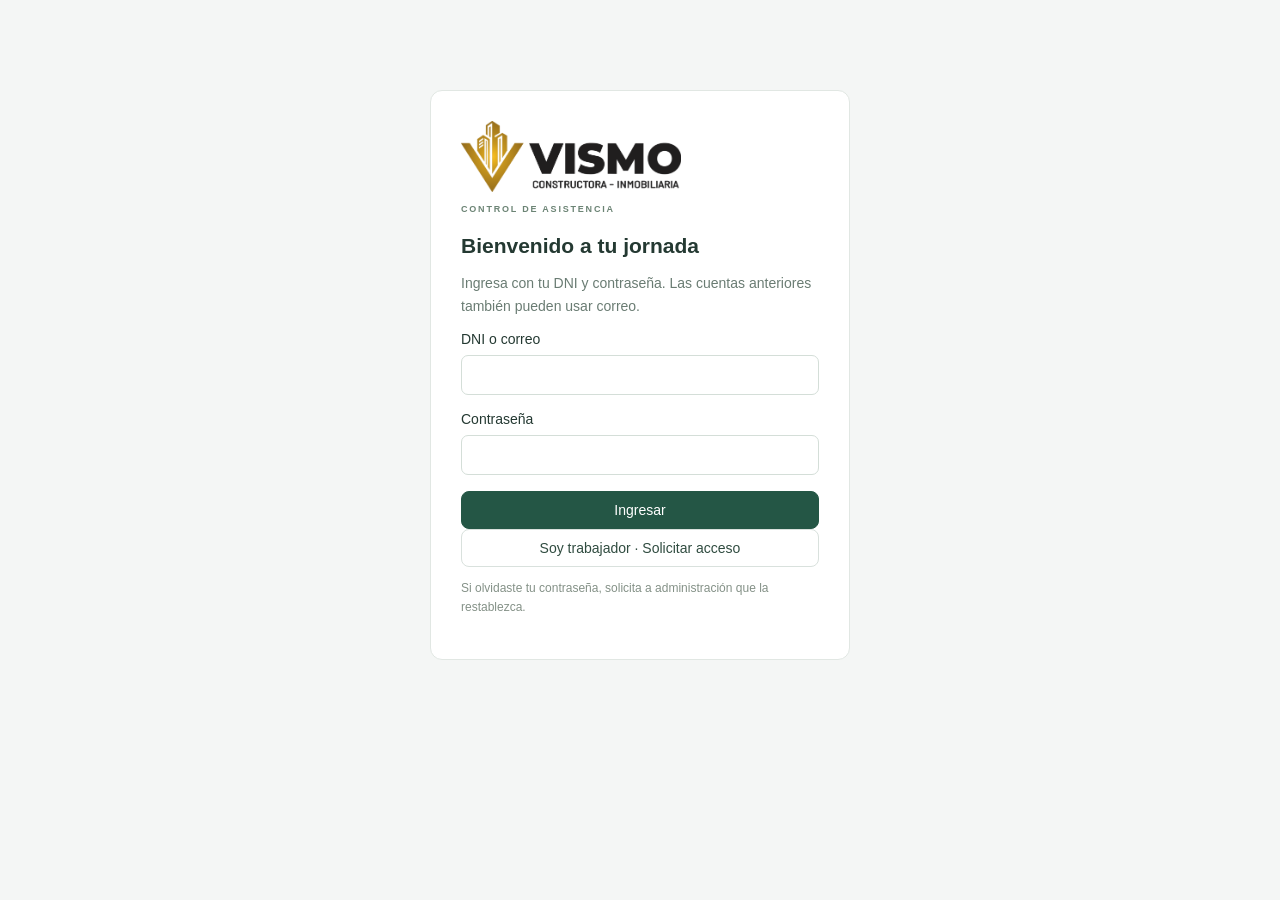
==== index.html @ 4d0d847c "Add files via upload" ====
<!DOCTYPE html><html lang="es"><head><meta charset="utf-8"><meta name="viewport" content="width=device-width,initial-scale=1"><meta name="theme-color" content="#173e34"><title>VISMO · Asistencia</title><link rel="manifest" href="manifest.webmanifest?v=nombre-personal-31"><link rel="icon" type="image/png" href="icon-vismo-192.png"><link rel="stylesheet" href="style.css?v=nombre-personal-31"></head><body><div id="root"></div><script src="config.js?v=nombre-personal-31"></script><script src="safety.js?v=nombre-personal-31"></script><script src="recognitions.js?v=nombre-personal-31"></script><script src="app.js?v=nombre-personal-31"></script></body></html>
---- style.css ----
*{box-sizing:border-box}body{margin:0;background:#f4f6f5;color:#243932;font-family:'DM Sans',Arial,sans-serif;font-size:14px}button,input,select,textarea{font:inherit}button{cursor:pointer;border:1px solid #d9e1dd;background:white;color:#304c40;border-radius:8px;padding:10px 14px;display:inline-flex;align-items:center;justify-content:center;gap:8px}button:hover{background:#eef4f0}button:disabled{opacity:.5;cursor:not-allowed}input,select,textarea{width:100%;border:1px solid #d4ded8;border-radius:7px;padding:11px;background:white;color:#243932}h1{font-size:30px;margin:7px 0;font-weight:600;letter-spacing:-1px}h2{font-size:21px;font-weight:600;margin:0 0 9px}h3{font-size:17px}p{line-height:1.6;color:#6a7c73}small{font-size:12px;color:#75877d}.shell{display:flex;min-height:100vh}aside{width:244px;background:#173e34;color:#fff;position:fixed;inset:0 auto 0 0;padding:35px 22px;display:flex;flex-direction:column}.brand{font-size:34px;font-weight:700;letter-spacing:4px}.brand span{display:block;font-size:9px;letter-spacing:1.8px;color:#a8c0b5;margin-top:10px}.aside-label{font-size:9px;color:#8daf9e;letter-spacing:1.5px;margin:50px 10px 18px}nav{display:grid;gap:8px}nav button{justify-content:flex-start;background:transparent;border:0;color:#acc4b8;padding:13px}nav button.selected,nav button:hover{background:#305649;color:white}.aside-foot{margin-top:auto;font-size:11px;color:#acc4b8}.aside-foot p{color:#80a18f;margin-top:24px}.dot{width:7px;height:7px;background:#91bc77;border-radius:50%;display:inline-block;margin-right:6px}main{margin-left:244px;width:calc(100% - 244px);padding:36px 42px 70px;max-width:1600px}header{display:flex;align-items:center;justify-content:space-between;padding-bottom:30px;border-bottom:1px solid #dee5e0}header small{letter-spacing:1.5px;font-size:9px}.pill{font-size:11px;border:1px solid #d6dfd9;padding:9px 13px;border-radius:30px}.intro{display:flex;align-items:center;justify-content:space-between;gap:16px;margin:32px 0 25px}.intro p{margin:0}.primary{background:#245645;color:white;border-color:#245645}.primary:hover{background:#173e34}.toolbar{display:flex;gap:12px;align-items:center;margin:20px 0}.toolbar input,.toolbar select{width:auto;max-width:220px}.toolbar button{margin-left:auto}.stats{display:grid;grid-template-columns:repeat(4,1fr);gap:18px;margin-bottom:28px}.stat{border:1px solid #e2e8e4;border-radius:12px;padding:22px;background:white}.stat span{color:#6d8174}.stat strong{font-size:38px;display:block;font-weight:500;margin:13px 0}.stat small{font-size:10px}.card{background:white;border:1px solid #e1e7e3;border-radius:12px;padding:24px}.section-head{display:flex;align-items:center;justify-content:space-between;gap:10px;margin-bottom:20px}.section-head span{font-size:11px;color:#7b8b80}.table-wrap{overflow:auto}table{border-collapse:collapse;width:100%;text-align:left;white-space:nowrap}th{font-weight:500;color:#869389;font-size:11px;padding:15px 12px;background:#f6f8f6}td{padding:19px 12px;border-bottom:1px solid #edf1ed;font-size:12px}td small{display:block;margin-top:6px}td button{font-size:11px;padding:7px 10px}.badge{display:inline-block;border-radius:5px;padding:6px 9px;background:#f1f3f1;color:#738079;font-size:11px}.puntual{background:#e9f4ed;color:#397250}.tardanza{background:#fff2d8;color:#9d731e}.falta{background:#fdebe8;color:#a2574c}.grid{display:grid;grid-template-columns:repeat(3,1fr);gap:18px}.avatar{height:46px;width:46px;border-radius:13px;background:#e7eee8;display:grid;place-items:center;color:#3e624c;font-weight:600}.person small{display:block;margin-bottom:15px}.actions{display:flex;gap:9px;margin-top:22px;flex-wrap:wrap}.empty{text-align:center;padding:60px 24px;color:#8a9b8e}.empty svg{margin:auto;color:#73927e}.empty p{max-width:400px;margin:auto}.help{margin-top:25px}.help input{max-width:650px;margin-right:10px}.teal{color:#507862}.shift{display:flex;gap:16px;align-items:center;border-bottom:1px solid #edf1ed;padding:15px 0}.shift p{margin:5px 0}.shift button{margin-left:auto}.muted{font-size:12px;color:#849187}.marking{max-width:650px;margin:20px 0}.marking h2{margin-top:15px}.notice{background:#e7eee4;border:1px solid #d4e0cb;padding:12px 16px;border-radius:8px;margin-top:20px;display:flex;justify-content:space-between;align-items:center}.notice button{padding:1px 8px;background:transparent;border:0}.overlay{position:fixed;inset:0;background:#092c2477;display:flex;align-items:center;justify-content:center;z-index:10;padding:16px}.modal{background:white;border-radius:16px;padding:28px;width:520px;max-height:90vh;overflow:auto;box-shadow:0 20px 100px #153a3433}.modal form{display:grid;gap:16px}.modal label{display:grid;gap:7px;font-size:12px;font-weight:500}.cols{display:grid;grid-template-columns:1fr 1fr;gap:14px}.week{display:flex;gap:12px;flex-wrap:wrap}.week label{display:flex;align-items:center;gap:4px}.week input{width:auto}.full{width:100%}a{color:#245645}@media(max-width:1000px){main{padding:25px}.grid{grid-template-columns:repeat(2,1fr)}.stats{gap:10px}.stat{padding:15px}aside{width:210px}main{margin-left:210px;width:calc(100% - 210px)}}@media(max-width:700px){.shell{display:block}aside{position:static;width:100%;padding:18px}.brand{font-size:23px}.brand span{font-size:8px;display:inline-block;margin-left:15px}.aside-label,.aside-foot{display:none}nav{display:flex;overflow:auto;margin-top:18px;gap:4px}nav button{font-size:11px;padding:10px;white-space:nowrap}nav svg{width:15px}main{margin:0;width:100%;padding:22px 16px}header{padding-bottom:20px}h1{font-size:25px}.intro{align-items:flex-start;flex-direction:column}.stats{grid-template-columns:repeat(2,1fr)}.grid{grid-template-columns:1fr}.toolbar{flex-wrap:wrap}.toolbar button{margin-left:0}.toolbar input,.toolbar select{max-width:100%;flex:1}.card{padding:18px}.cols{gap:8px}.shift{flex-wrap:wrap}}

.login{max-width:420px;margin:10vh auto;padding:30px}.login form{display:grid;gap:16px}.login label{display:grid;gap:8px}.login .brand{color:#173e34;margin-bottom:20px}.login .brand span{color:#6c8475}.login button{width:100%}

/* Vista quincenal: texto y colores distinguen cada estado. */
.tardanza{background:#ffe1e1;color:#a51f2c}.falta{background:#f0e5f8;color:#6d3582}.justificada{background:#e4edf9;color:#345b8d}.late-total{color:#a51f2c}.period-toolbar{flex-wrap:wrap;align-items:end}.period-toolbar label{display:grid;gap:6px;font-size:12px}.period-toolbar input,.period-toolbar select{width:100%;max-width:210px}.period-legend{display:flex;gap:8px;flex-wrap:wrap;margin-bottom:12px}.period-table th:first-child,.period-table td:first-child{position:sticky;left:0;z-index:1;background:#fff;max-width:210px;min-width:160px;white-space:normal}.period-table th:first-child{background:#f6f8f6;z-index:2}.period-day{min-width:115px;white-space:normal;vertical-align:top}.period-day b{font-size:11px}.period-day small{color:inherit}.day-late{background:#ffe1e1;color:#a51f2c}.day-ok{background:#e9f4ed;color:#397250}.day-absent{background:#f0e5f8;color:#6d3582}.day-off{background:#f6f7f6;color:#87928b}.day-pending{background:#fff7df;color:#856821}.day-note{background:#e4edf9;color:#345b8d}@media(max-width:700px){.period-toolbar label{flex:1 1 135px}.period-toolbar button{width:100%}.period-table th:first-child,.period-table td:first-child{min-width:125px;max-width:150px}}

.birthday-card{margin-bottom:24px}.birthday-grid{display:grid;grid-template-columns:repeat(auto-fit,minmax(180px,1fr));gap:12px}.birthday-tile{display:flex;flex-direction:column;align-items:flex-start;gap:9px;text-align:left;padding:18px;background:#f4f7f3;white-space:normal;min-width:0}.birthday-tile strong{overflow-wrap:anywhere}.birthday-tile .avatar{width:44px;height:44px;font-size:16px}.birthday-today{border:2px solid #b88a38;background:#fff8e8}.birthday-cta{color:#245947;font-size:12px}.birthday-celebration{text-align:center;padding:20px;background:#fff8e8;border-radius:16px;margin-bottom:18px}.birthday-sparkles{display:block;font-size:26px;animation:birthday-pop .65s ease both}@keyframes birthday-pop{from{transform:scale(.6);opacity:0}to{transform:scale(1);opacity:1}}@media(prefers-reduced-motion:reduce){.birthday-sparkles{animation:none}}
.award-grid{display:grid;grid-template-columns:repeat(2,minmax(0,1fr));gap:18px}.award{text-align:center;padding:28px;border:1px solid #ccdcd5;border-radius:18px;background:#f3f8f5}.award-gold{background:linear-gradient(135deg,#fff7d9,#edd291);border:2px solid #c3983e;color:#523a12;box-shadow:0 8px 24px #9d76201c}.award-symbol{font-size:42px}.award h2{font-size:24px}.virtues{display:flex;flex-wrap:wrap;justify-content:center;gap:8px}.virtues span{padding:6px 12px;border-radius:20px;background:#ffffffb0;border:1px solid #bd9c57}.special-greeting{margin-top:20px;padding:24px;border-radius:16px;background:#eaf4ed;text-align:center}.team-section .section-head{flex-wrap:wrap;gap:12px}.team-section .section-head>div{display:flex;flex-wrap:wrap;gap:8px}@media(max-width:650px){.award-grid{grid-template-columns:1fr}.award{padding:22px}}
.news-post{display:grid;grid-template-columns:minmax(0,1fr);gap:20px;margin-top:20px;padding:24px;border:1px solid #d9e5df;border-radius:16px;background:#fafcfb}.news-post>img{display:block;width:100%;max-height:480px;object-fit:contain;border-radius:12px;background:#f0f4f1}.news-post h3{font-size:24px;margin:10px 0}.news-post p{white-space:pre-wrap;overflow-wrap:anywhere}.news-preview{display:block;max-width:100%;max-height:250px;object-fit:contain;border-radius:12px;margin:12px auto}.form-message{background:#fff3dc;padding:12px;border-radius:10px;color:#614719;overflow-wrap:anywhere}.award button{margin-top:18px}.modal input[type=checkbox]{width:auto}.modal label:has(input[type=checkbox]){display:flex;align-items:center;gap:10px}@media(max-width:650px){.news-post{padding:16px}.news-post h3{font-size:21px}}
.honoree-grid{display:grid;gap:24px;margin:22px 0}.honoree{padding:12px 0}.honoree+.honoree{border-top:1px solid #b8a778;padding-top:24px}.honoree-photo{display:block;margin:0 auto 16px;width:150px;height:150px;border-radius:50%;object-fit:cover;border:4px solid #ffffffb0;box-shadow:0 4px 16px #71532122}.honoree-initials{display:grid;place-items:center;width:100px;height:100px;border-radius:50%;margin:0 auto 16px;background:#ffffffa0;font-size:28px;font-weight:700}.honoree h2{margin:12px 0}.celebration-cover{text-align:center;background:linear-gradient(135deg,#f7f2e6,#edf5ef);border:0;padding:30px}.celebration-cover>img{max-height:500px;border-radius:16px}.celebration-cover h3{font-size:32px}.celebration-cover .actions{justify-content:center}.recognition-home{margin-bottom:22px}@media(max-width:650px){.celebration-cover{padding:18px}.celebration-cover h3{font-size:26px}.honoree-photo{width:125px;height:125px}}
/* Reconocimientos VISMO: verde oscuro y dorado sobrio */
.vr-panel{margin-bottom:24px}.vr-panel .section-head{display:flex;justify-content:space-between;align-items:center;gap:12px;flex-wrap:wrap}.vr-award{border:1px solid #bccfc5;border-radius:16px;padding:26px;text-align:center;background:#eff4f0;min-width:0}.vr-award h3{color:#173e34}.vr-honoree+.vr-honoree{border-top:1px solid #b99a5866;margin-top:24px;padding-top:24px}.vr-virtues{color:#856b34}.vr-card-wrap{max-width:520px;margin:20px auto}.vr-card{background:#173e34;color:#f8f4e9;border-radius:14px;padding:42px 30px;text-align:center;position:relative;overflow:hidden;box-shadow:0 12px 32px #173e3420}.vr-card:before{content:'';position:absolute;inset:14px;border:1px solid #b99a5899;border-radius:6px;pointer-events:none}.vr-card>img{display:block;width:190px;max-width:65%;height:auto;margin:0 auto 34px}.vr-card small{color:#cdb576;letter-spacing:2px;font-size:10px}.vr-card h3{font-family:Georgia,serif;font-weight:400;font-size:25px;margin:20px 0 12px}.vr-card h2{font-family:Georgia,serif;font-size:30px;overflow-wrap:anywhere;line-height:1.3;margin:15px 0 26px}.vr-card p{color:#e0e8e2;white-space:pre-wrap;font-size:16px;line-height:1.7;overflow-wrap:anywhere}.vr-period{font-size:12px;color:#cdb576;margin-top:30px}.vr-card footer{font-family:Georgia,serif;font-size:13px;color:#f8f4e9;border-top:1px solid #b99a5866;margin-top:30px;padding-top:18px}.vr-actions{display:flex;gap:8px;flex-wrap:wrap;margin:12px 0}.vr-admin{border-top:1px solid #d9e1dd;margin-top:24px;padding-top:24px}.vr-fields{display:flex;gap:12px;flex-wrap:wrap}.vr-fields label{flex:1 1 160px}.vr-admin label{display:block;margin:14px 0;line-height:1.8}.vr-editor{background:#f3f6f3;border:1px solid #c4d6ca;border-radius:16px;padding:22px;margin-top:24px;min-width:0}.vr-editor fieldset{border:1px solid #c4d6ca;border-radius:10px;margin:18px 0;min-width:0;padding:16px}.vr-evidence{background:#edf3e8;padding:14px;border-radius:10px;color:#304c40;overflow-wrap:anywhere}.vr-record{display:flex;justify-content:space-between;gap:12px;flex-wrap:wrap;padding:16px 0;border-top:1px solid #d9e1dd}.vr-record small{display:block;margin-top:6px}.vr-after-mark .vr-card-wrap{margin-top:24px}.vr-personal{margin-top:24px}.vr-after-mark:empty{display:none}@media(max-width:600px){.vr-card{padding:36px 24px}.vr-card h2{font-size:26px}.vr-award{padding:20px}.vr-editor{padding:16px}.vr-actions>button{flex:1 1 145px}.vr-fields{display:block}}
.vr-calendar label{display:block;margin:12px 0;line-height:1.8}.vr-cal-grid{display:grid;grid-template-columns:repeat(7,minmax(0,1fr));gap:7px}.vr-cal-grid>strong{text-align:center;padding:12px 0;color:#173e34}.vr-day{display:flex;flex-direction:column;align-items:flex-start;justify-content:flex-start;gap:6px;min-height:94px;padding:12px 8px;text-align:left;overflow:hidden;min-width:0}.vr-day b{font-size:18px}.vr-day span{font-size:11px;overflow-wrap:anywhere}.vr-day small{color:inherit}.vr-ok{background:#e2f1e6;color:#24593b}.vr-late{background:#ffe1e1;color:#a51f2c}.vr-absent{background:#f0e5f8;color:#6d3582}.vr-incomplete{background:#fff0d9;color:#895b10}.vr-note{background:#e4edf9;color:#345b8d}.vr-neutral{background:#f4f6f5;color:#708078}.vr-selected{outline:2px solid #173e34;outline-offset:1px}.vr-today b{text-decoration:underline}.vr-month-nav{display:flex;align-items:center;justify-content:space-between;gap:15px;margin:10px 0}.vr-month-nav h3{text-align:center;overflow-wrap:anywhere}.vr-legend{display:flex;gap:8px;flex-wrap:wrap;margin:20px 0}.vr-legend span{border-radius:8px;padding:8px 12px;font-size:12px}.vr-cal-detail{padding:22px;margin-top:24px;background:#f4f7f4;border:1px solid #c4d6ca;border-radius:12px}@media(max-width:600px){.vr-cal-grid{gap:4px}.vr-day{min-height:79px;padding:9px 4px;border-radius:6px}.vr-day b{font-size:15px}.vr-day span{font-size:9px}.vr-day small{font-size:9px}.vr-calendar{padding:18px}.vr-cal-detail{padding:16px}.vr-legend span{font-size:11px;padding:7px}}

/* Recupera la presentación original de los premios del mes y año. */
.vr-award.award{background:#f3f8f5;border:1px solid #ccdcd5;border-radius:18px;padding:28px}.vr-award.award-gold{background:linear-gradient(135deg,#fff7d9,#edd291);border:2px solid #c3983e;color:#523a12;box-shadow:0 8px 24px #9d76201c}.vr-award.award-gold h3{color:#523a12}.vr-award .award-symbol{display:block;font-size:42px;margin-bottom:12px}.vr-award.award-gold p{color:#715621}.vr-award.award-gold small{color:#856b34}@media(max-width:650px){.vr-award.award{padding:22px}}
/* Afiches de seguridad VISMO */
.vs-card{background:#173e34;color:#f8f4e9;border-radius:18px;padding:28px 24px;text-align:center;overflow:hidden;position:relative;border:1px solid #b99a58;box-shadow:0 8px 28px #173e3420}.vs-brand{display:flex;justify-content:space-between;align-items:center;gap:20px;border-bottom:1px solid #b99a5855;padding-bottom:16px}.vs-brand img{width:130px;height:auto;max-width:44%}.vs-brand span{font-size:9px;letter-spacing:1.5px;color:#cdb576;max-width:140px;text-align:right;line-height:1.6}.vs-card>small{color:#cdb576;font-size:10px;letter-spacing:2px}.vs-illustration{width:175px;max-width:55%;margin:12px auto 2px;animation:vs-appear .45s ease-out both}.vs-illustration svg{display:block;width:100%;height:auto}.vs-card h3{font-family:Arial,sans-serif;font-size:clamp(24px,5vw,34px);font-weight:800;line-height:1.14;letter-spacing:-.8px;text-transform:uppercase;margin:16px 0;color:#f8f4e9}.vs-card>p{font-size:15px;line-height:1.65;color:#dbe7df;white-space:pre-wrap;overflow-wrap:anywhere;margin:14px 0}.vs-challenge{background:#f3df9e;color:#233b31;text-align:left;padding:16px;border-radius:12px;margin:22px 0 14px}.vs-challenge span{display:block;font-size:10px;font-weight:700;letter-spacing:1.4px;margin-bottom:7px;color:#705617}.vs-challenge strong{font-size:14px;line-height:1.5;display:block}.vs-choices{display:flex;gap:8px;flex-wrap:wrap}.vs-choices button{flex:1 1 140px;border-color:#a7bead;background:transparent;color:#f8f4e9;padding:12px;font-size:13px}.vs-choices button[aria-pressed=true]{background:#edc345;color:#173e34;border-color:#edc345}.vs-card .vs-feedback{padding:12px;background:#ffffff12;border-radius:10px;color:#f8f4e9;font-size:13px}.vs-saved{font-size:12px;text-align:center;color:#426b54}.vs-editor{margin-bottom:22px}.vs-editor>h3{margin-top:22px}.vs-editor label{display:block;margin:14px 0;line-height:1.8}.vs-editor .vs-card{max-width:480px;margin:22px auto}.vs-preview-label{display:block;margin-top:12px;font-size:9px;letter-spacing:0!important}.vs-week{padding:12px;background:#eff4e9;color:#304c40;border-radius:8px}@keyframes vs-appear{from{opacity:0;transform:translateY(8px)}to{opacity:1;transform:none}}@media(prefers-reduced-motion:reduce){.vs-illustration{animation:none}}@media(max-width:600px){.vs-card{padding:22px 18px}.vs-card h3{font-size:27px}.vs-brand span{font-size:8px}.vs-illustration{width:150px}.vs-card>p{font-size:14px}}
.vc-sharing{max-width:520px;margin:20px auto}.vc-card{margin-top:18px}.vc-card h2{margin-top:24px}.vr-card .vc-photo{display:block;width:100%;max-width:100%;max-height:300px;object-fit:contain;margin:20px auto;border-radius:12px}.vc-card>p{white-space:pre-wrap}
.vc-sharing{max-width:520px;margin:20px auto}.vc-card{margin-top:18px}.vc-card h2{margin-top:24px}.vr-card .vc-photo{display:block;width:100%;max-width:100%;max-height:300px;object-fit:contain;margin:20px auto;border-radius:12px}.vc-card>p{white-space:pre-wrap}.vc-birthday{background:radial-gradient(ellipse at top,#295346,#173e34 65%);border:2px solid #c7a354}.vc-birthday h2{color:#f5df9e}.vc-birthday:before{border-color:#c7a354}
/* Cumpleaños institucionales y del equipo */
.vb-art{display:block;width:180px;height:150px;margin:10px auto 24px}.vb-peer.vr-card{background:#f6f4ec;color:#173e34;border:1px solid #ddd6c3;box-shadow:none}.vb-peer.vr-card h2,.vb-peer.vr-card p{color:#173e34}.vb-peer.vr-card>img:first-child{background:#173e34;padding:18px;border-radius:12px;box-sizing:border-box;max-width:240px}.vb-peer.vr-card footer{color:#507568}.vb-board{width:100%;margin:15px 0}.vb-reminder{background:#f5efdd;border:1px solid #dbc790;padding:20px;border-radius:16px}.vb-reminder button{margin:6px 8px 0 0}.vb-compose,.vb-inbox{padding:16px 0;border-bottom:1px solid #d9e2dd}.vb-board details{margin-top:18px}.vb-board summary{cursor:pointer;font-weight:600}.vb-board textarea{width:100%}.vb-wall{margin-top:20px}.vb-confetti{position:fixed;inset:0;z-index:10000;pointer-events:none;overflow:hidden}.vb-confetti i{position:absolute;top:-20px;width:8px;height:15px;animation:vb-fall 3.4s ease-in forwards}@keyframes vb-fall{to{transform:translateY(105vh) rotate(620deg);opacity:0}}@media(prefers-reduced-motion:reduce){.vb-confetti{display:none}}

.vb-peer.vr-card>img:first-child{background:transparent;padding:0;border-radius:0;width:240px;max-width:80%;height:auto;object-fit:contain}
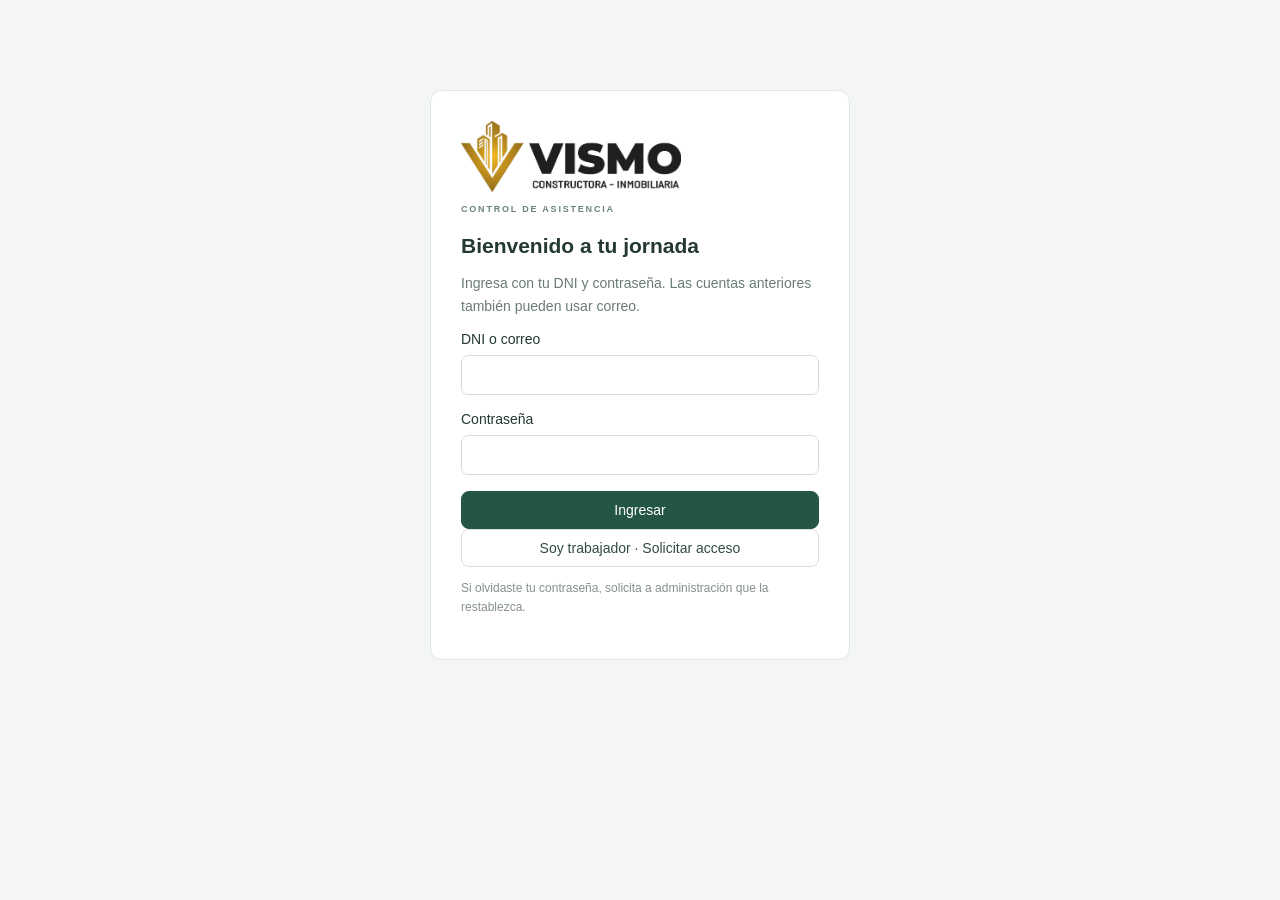
==== commit 54dd409c: "Add files via upload" ====
--- a/index.html
+++ b/index.html
@@ -1 +1 @@
-<!DOCTYPE html><html lang="es"><head><meta charset="utf-8"><meta name="viewport" content="width=device-width,initial-scale=1"><meta name="theme-color" content="#173e34"><title>VISMO · Asistencia</title><link rel="manifest" href="manifest.webmanifest?v=nombre-personal-31"><link rel="icon" type="image/png" href="icon-vismo-192.png"><link rel="stylesheet" href="style.css?v=nombre-personal-31"></head><body><div id="root"></div><script src="config.js?v=nombre-personal-31"></script><script src="safety.js?v=nombre-personal-31"></script><script src="recognitions.js?v=nombre-personal-31"></script><script src="app.js?v=nombre-personal-31"></script></body></html>
+<!DOCTYPE html><html lang="es"><head><meta charset="utf-8"><meta name="viewport" content="width=device-width,initial-scale=1"><meta name="theme-color" content="#173e34"><title>VISMO · Asistencia</title><link rel="manifest" href="manifest.webmanifest?v=paleta-calida-35"><link rel="icon" type="image/png" href="icon-vismo-192.png"><link rel="stylesheet" href="style.css?v=paleta-calida-35"></head><body><div id="root"></div><script src="config.js?v=paleta-calida-35"></script><script src="safety.js?v=paleta-calida-35"></script><script src="award-plaques.js?v=paleta-calida-35"></script><script src="recognitions.js?v=paleta-calida-35"></script><script src="app.js?v=paleta-calida-35"></script></body></html>
--- a/style.css
+++ b/style.css
@@ -23,3 +23,7 @@
 .vb-art{display:block;width:180px;height:150px;margin:10px auto 24px}.vb-peer.vr-card{background:#f6f4ec;color:#173e34;border:1px solid #ddd6c3;box-shadow:none}.vb-peer.vr-card h2,.vb-peer.vr-card p{color:#173e34}.vb-peer.vr-card>img:first-child{background:#173e34;padding:18px;border-radius:12px;box-sizing:border-box;max-width:240px}.vb-peer.vr-card footer{color:#507568}.vb-board{width:100%;margin:15px 0}.vb-reminder{background:#f5efdd;border:1px solid #dbc790;padding:20px;border-radius:16px}.vb-reminder button{margin:6px 8px 0 0}.vb-compose,.vb-inbox{padding:16px 0;border-bottom:1px solid #d9e2dd}.vb-board details{margin-top:18px}.vb-board summary{cursor:pointer;font-weight:600}.vb-board textarea{width:100%}.vb-wall{margin-top:20px}.vb-confetti{position:fixed;inset:0;z-index:10000;pointer-events:none;overflow:hidden}.vb-confetti i{position:absolute;top:-20px;width:8px;height:15px;animation:vb-fall 3.4s ease-in forwards}@keyframes vb-fall{to{transform:translateY(105vh) rotate(620deg);opacity:0}}@media(prefers-reduced-motion:reduce){.vb-confetti{display:none}}
 
 .vb-peer.vr-card>img:first-child{background:transparent;padding:0;border-radius:0;width:240px;max-width:80%;height:auto;object-fit:contain}
+
+.vb-peer.vr-card>img:first-child{width:170px;max-width:65%;margin:0 auto 18px}.vb-color-picker{display:block;margin:12px 0}.vb-color-picker select{margin-top:6px}
+
+.vismo-plaque{margin:16px 0;padding-top:12px;border-top:1px solid #ddd6c3}.vismo-plaque label{display:block;margin:12px 0}.vismo-plaque select{display:block;margin-top:6px;width:100%}
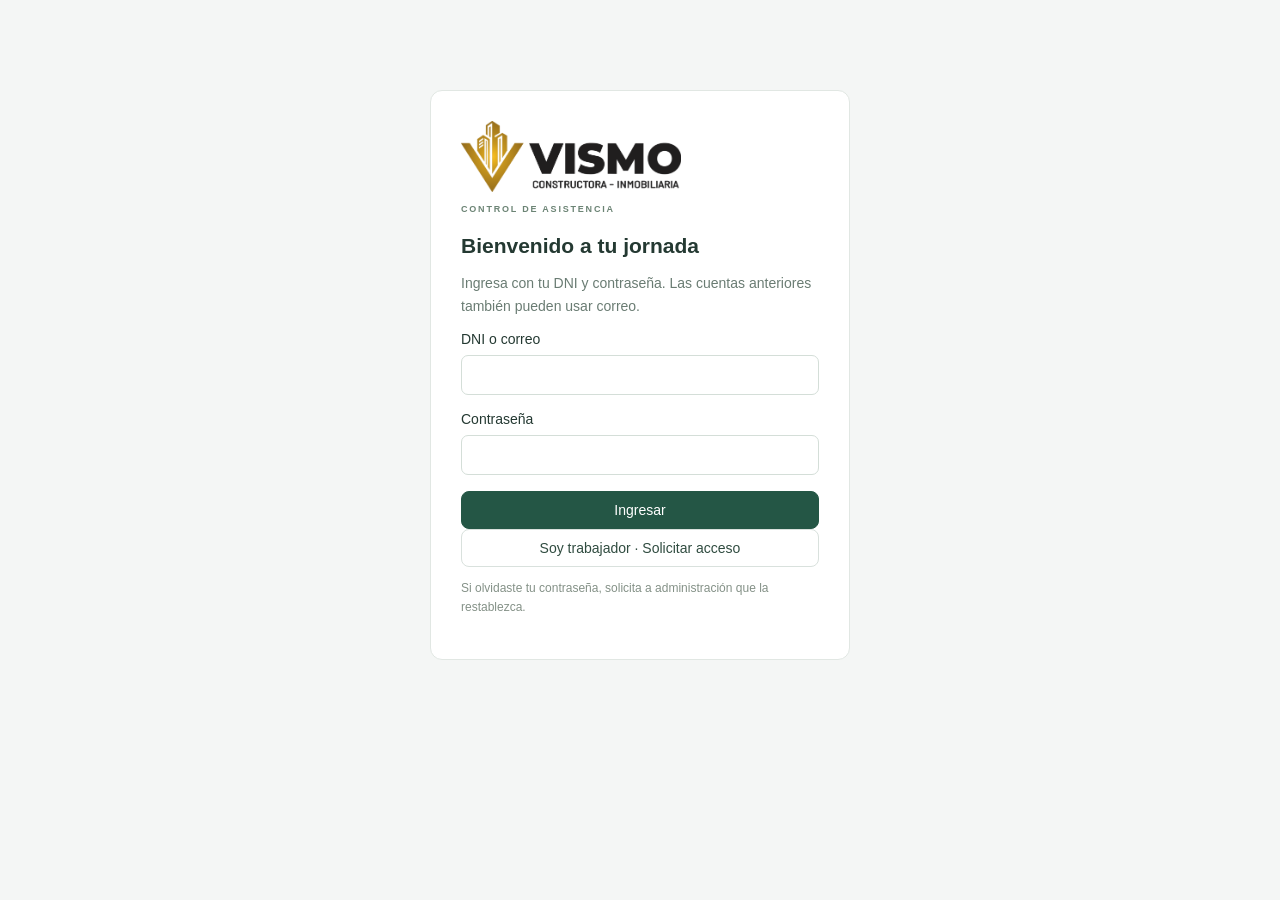
==== commit bf6331aa: "Add files via upload" ====
--- a/index.html
+++ b/index.html
@@ -1 +1 @@
-<!DOCTYPE html><html lang="es"><head><meta charset="utf-8"><meta name="viewport" content="width=device-width,initial-scale=1"><meta name="theme-color" content="#173e34"><title>VISMO · Asistencia</title><link rel="manifest" href="manifest.webmanifest?v=paleta-calida-35"><link rel="icon" type="image/png" href="icon-vismo-192.png"><link rel="stylesheet" href="style.css?v=paleta-calida-35"></head><body><div id="root"></div><script src="config.js?v=paleta-calida-35"></script><script src="safety.js?v=paleta-calida-35"></script><script src="award-plaques.js?v=paleta-calida-35"></script><script src="recognitions.js?v=paleta-calida-35"></script><script src="app.js?v=paleta-calida-35"></script></body></html>
+<!DOCTYPE html><html lang="es"><head><meta charset="utf-8"><meta name="viewport" content="width=device-width,initial-scale=1"><meta name="theme-color" content="#173e34"><title>VISMO · Asistencia</title><link rel="manifest" href="manifest.webmanifest?v=placas-listones-36"><link rel="icon" type="image/png" href="icon-vismo-192.png"><link rel="stylesheet" href="style.css?v=placas-listones-36"></head><body><div id="root"></div><script src="config.js?v=placas-listones-36"></script><script src="safety.js?v=placas-listones-36"></script><script src="award-plaques.js?v=placas-listones-36"></script><script src="recognitions.js?v=placas-listones-36"></script><script src="app.js?v=placas-listones-36"></script></body></html>
--- a/style.css
+++ b/style.css
@@ -27,3 +27,5 @@
 .vb-peer.vr-card>img:first-child{width:170px;max-width:65%;margin:0 auto 18px}.vb-color-picker{display:block;margin:12px 0}.vb-color-picker select{margin-top:6px}
 
 .vismo-plaque{margin:16px 0;padding-top:12px;border-top:1px solid #ddd6c3}.vismo-plaque label{display:block;margin:12px 0}.vismo-plaque select{display:block;margin-top:6px;width:100%}
+
+.award-designs{display:grid;grid-template-columns:repeat(3,minmax(0,1fr));gap:12px}.award-choice{padding:10px;border:1px solid #baa774;border-radius:12px;display:block!important;font-size:13px}.award-choice img{width:100%;height:auto;display:block;margin-top:10px}.award-choice:has(input:checked){outline:3px solid #35735e}.award-ribbon{display:inline-flex;align-items:center;gap:10px;font-size:13px;font-weight:600;margin:12px 8px;color:#775518}.award-ribbon.month{color:#21674f}.award-seal{position:relative;display:inline-grid;place-items:center;width:38px;height:38px;border-radius:50%;background:linear-gradient(135deg,#f4df93,#c29639);border:3px double #886320;color:#5b4213;margin-bottom:12px}.award-seal:after{content:'';position:absolute;top:30px;left:4px;width:23px;height:22px;background:#c29639;clip-path:polygon(0 0,100% 0,100% 100%,50% 70%,0 100%);z-index:0}.month .award-seal{background:linear-gradient(135deg,#8dcdb3,#2b8262);border-color:#215f48;color:#123f2f}.month .award-seal:after{background:#2b8262}.award-profile{padding:16px;margin:12px 0;border:1px solid #ded7c7;border-radius:12px}.award-profile h4{margin:0}.award-profiles{margin:24px 0}@media(max-width:600px){.award-designs{grid-template-columns:1fr}.award-choice img{max-width:230px;margin:10px auto}}
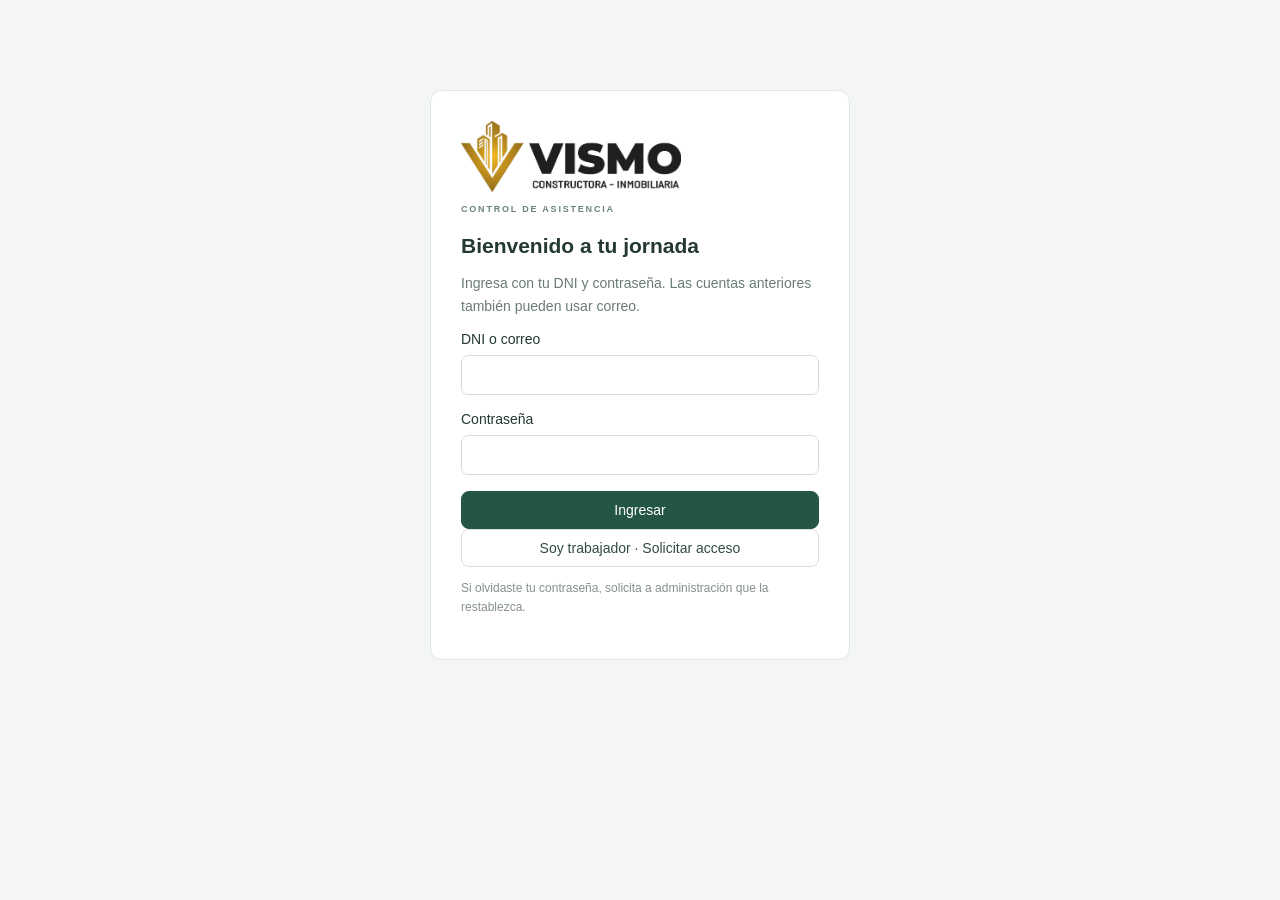
==== commit 21dbb8d3: "Actualizar caché de estilos y calendario empresarial" ====
--- a/index.html
+++ b/index.html
@@ -1 +1 @@
-<!DOCTYPE html><html lang="es"><head><meta charset="utf-8"><meta name="viewport" content="width=device-width,initial-scale=1"><meta name="theme-color" content="#173e34"><title>VISMO · Asistencia</title><link rel="manifest" href="manifest.webmanifest?v=placas-listones-36"><link rel="icon" type="image/png" href="icon-vismo-192.png"><link rel="stylesheet" href="style.css?v=placas-listones-36"></head><body><div id="root"></div><script src="config.js?v=placas-listones-36"></script><script src="safety.js?v=placas-listones-36"></script><script src="award-plaques.js?v=placas-listones-36"></script><script src="recognitions.js?v=placas-listones-36"></script><script src="app.js?v=placas-listones-36"></script></body></html>
+<!DOCTYPE html><html lang="es"><head><meta charset="utf-8"><meta name="viewport" content="width=device-width,initial-scale=1"><meta name="theme-color" content="#173e34"><title>VISMO · Asistencia</title><link rel="manifest" href="manifest.webmanifest?v=premios-mes-37"><link rel="icon" type="image/png" href="icon-vismo-192.png"><link rel="stylesheet" href="style.css?v=calendario-2"></head><body><div id="root"></div><script src="config.js?v=premios-mes-37"></script><script src="safety.js?v=premios-mes-37"></script><script src="award-plaques.js?v=premios-mes-37"></script><script src="recognitions.js?v=premios-mes-37"></script><script src="calendar.js?v=calendario-2"></script><script src="app.js?v=premios-mes-37"></script></body></html>
--- a/style.css
+++ b/style.css
@@ -29,3 +29,9 @@
 .vismo-plaque{margin:16px 0;padding-top:12px;border-top:1px solid #ddd6c3}.vismo-plaque label{display:block;margin:12px 0}.vismo-plaque select{display:block;margin-top:6px;width:100%}
 
 .award-designs{display:grid;grid-template-columns:repeat(3,minmax(0,1fr));gap:12px}.award-choice{padding:10px;border:1px solid #baa774;border-radius:12px;display:block!important;font-size:13px}.award-choice img{width:100%;height:auto;display:block;margin-top:10px}.award-choice:has(input:checked){outline:3px solid #35735e}.award-ribbon{display:inline-flex;align-items:center;gap:10px;font-size:13px;font-weight:600;margin:12px 8px;color:#775518}.award-ribbon.month{color:#21674f}.award-seal{position:relative;display:inline-grid;place-items:center;width:38px;height:38px;border-radius:50%;background:linear-gradient(135deg,#f4df93,#c29639);border:3px double #886320;color:#5b4213;margin-bottom:12px}.award-seal:after{content:'';position:absolute;top:30px;left:4px;width:23px;height:22px;background:#c29639;clip-path:polygon(0 0,100% 0,100% 100%,50% 70%,0 100%);z-index:0}.month .award-seal{background:linear-gradient(135deg,#8dcdb3,#2b8262);border-color:#215f48;color:#123f2f}.month .award-seal:after{background:#2b8262}.award-profile{padding:16px;margin:12px 0;border:1px solid #ded7c7;border-radius:12px}.award-profile h4{margin:0}.award-profiles{margin:24px 0}@media(max-width:600px){.award-designs{grid-template-columns:1fr}.award-choice img{max-width:230px;margin:10px auto}}
+
+/* Calendario Vismo */
+.vac-calendar{margin-top:16px}.vac-head{gap:12px;flex-wrap:wrap}.vac-actions{display:flex;align-items:center;gap:7px;flex-wrap:wrap}.vac-actions strong{min-width:44px;text-align:center}.vac-year-grid{display:grid;grid-template-columns:repeat(3,minmax(0,1fr));gap:14px;margin-top:18px}.vac-month{min-width:0;border:1px solid #dce5df;border-radius:12px;padding:10px;background:#fff}.vac-month-title{width:100%;border:0;background:transparent;color:#173e34;font-weight:700;text-transform:capitalize;text-align:left;padding:5px 2px 10px}.vac-weekdays,.vac-days{display:grid;grid-template-columns:repeat(7,minmax(0,1fr));gap:3px}.vac-weekdays span{text-align:center;font-size:11px;color:#668076;padding:4px 0}.vac-day{position:relative;min-width:0;min-height:29px;padding:4px 0;border:0;border-radius:6px;background:#f5f8f5;color:#24473b;font-size:12px}.vac-day.empty{background:transparent}.vac-day.today{outline:2px solid #2f7559}.vac-day i{display:block;margin:2px auto 0;border-radius:9px;background:#d9ebdf;color:#1f6546;font-size:9px;font-style:normal;width:15px;height:13px;line-height:13px}.vac-month-detail{margin-top:18px}.vac-month-nav{display:flex;align-items:center;justify-content:space-between;gap:8px;flex-wrap:wrap}.vac-month-nav h3{text-transform:capitalize}.vac-month-layout{display:grid;grid-template-columns:minmax(240px,1fr) minmax(260px,1.2fr);gap:16px}.vac-event-list{min-width:0}.vac-event{display:flex;gap:10px;padding:12px 4px;border-bottom:1px solid #e0e8e3}.vac-event-main{display:flex;flex-direction:column;gap:4px;min-width:0}.vac-event-main small{color:#65786f;font-size:12px}.vac-event-main p{margin:2px 0;white-space:pre-wrap}.vac-dot{width:10px;height:10px;flex:none;margin-top:5px;border-radius:50%;background:#347c5b}.vac-dot.reunion{background:#477bc2}.vac-dot.capacitacion{background:#8b64b4}.vac-dot.inspeccion{background:#d28a37}.vac-dot.fecha_especial,.vac-dot.cumpleanos,.vac-dot.aniversario,.vac-dot.celebracion{background:#c28b35}.vac-form{margin:18px 0;padding:16px;border:1px solid #d7e2da;border-radius:12px;background:#f8faf8}.vac-form h3{margin-top:0}.vac-form-grid{display:grid;grid-template-columns:repeat(3,minmax(0,1fr));gap:12px}.vac-field{display:block;min-width:0;margin:8px 0;font-size:13px;font-weight:600}.vac-field input,.vac-field textarea,.vac-field select{display:block;width:100%;box-sizing:border-box;margin-top:5px;padding:10px;border:1px solid #cbd8cf;border-radius:8px;background:white;color:#183e32;font:inherit;font-weight:400}.vac-check{display:flex;align-items:center;gap:8px;margin:10px 0}.vac-full{grid-column:1/-1}.vac-form-buttons{display:flex;justify-content:flex-end;gap:8px;margin-top:14px}.vac-notice{padding:10px;background:#edf7ef;border-radius:8px}.vac-error{padding:10px;background:#fff0ed;color:#9b2f22;border-radius:8px}.vac-legend,.vac-empty{color:#6d7f75;font-size:12px;margin-top:16px}@media(max-width:850px){.vac-year-grid{grid-template-columns:repeat(2,minmax(0,1fr))}.vac-month-layout{grid-template-columns:1fr}.vac-form-grid{grid-template-columns:repeat(2,minmax(0,1fr))}}@media(max-width:520px){.vac-year-grid{grid-template-columns:1fr}.vac-form-grid{grid-template-columns:1fr}.vac-actions{width:100%}.vac-actions button{padding:7px}}
+
+.vac-worker-picker{border:1px solid #cbd8cf;border-radius:9px;padding:12px}.vac-worker-picker legend{padding:0 5px;font-size:13px;font-weight:700}.vac-worker-option{display:flex;align-items:center;gap:8px;padding:7px 2px;border-bottom:1px solid #e3ebe5;font-weight:400}.vac-worker-option:last-child{border-bottom:0}.vac-worker-option input{width:auto;margin:0}.vac-worker-option small{margin-left:auto;color:#6d7f75;font-size:11px;overflow-wrap:anywhere}@media(max-width:520px){.vac-worker-option{flex-wrap:wrap}.vac-worker-option small{width:100%;margin-left:25px}}
+.vac-dot.charla{background:#287a65}.vac-dot.confraternizacion{background:#d16b8a}.vac-dot.seguridad_salud{background:#d28a37}.vac-dot.actividad_interna{background:#477bc2}.vac-event-actions{display:flex;gap:6px;flex-wrap:wrap;margin-top:6px}.vac-event-actions button{font-size:12px;padding:5px 9px}
